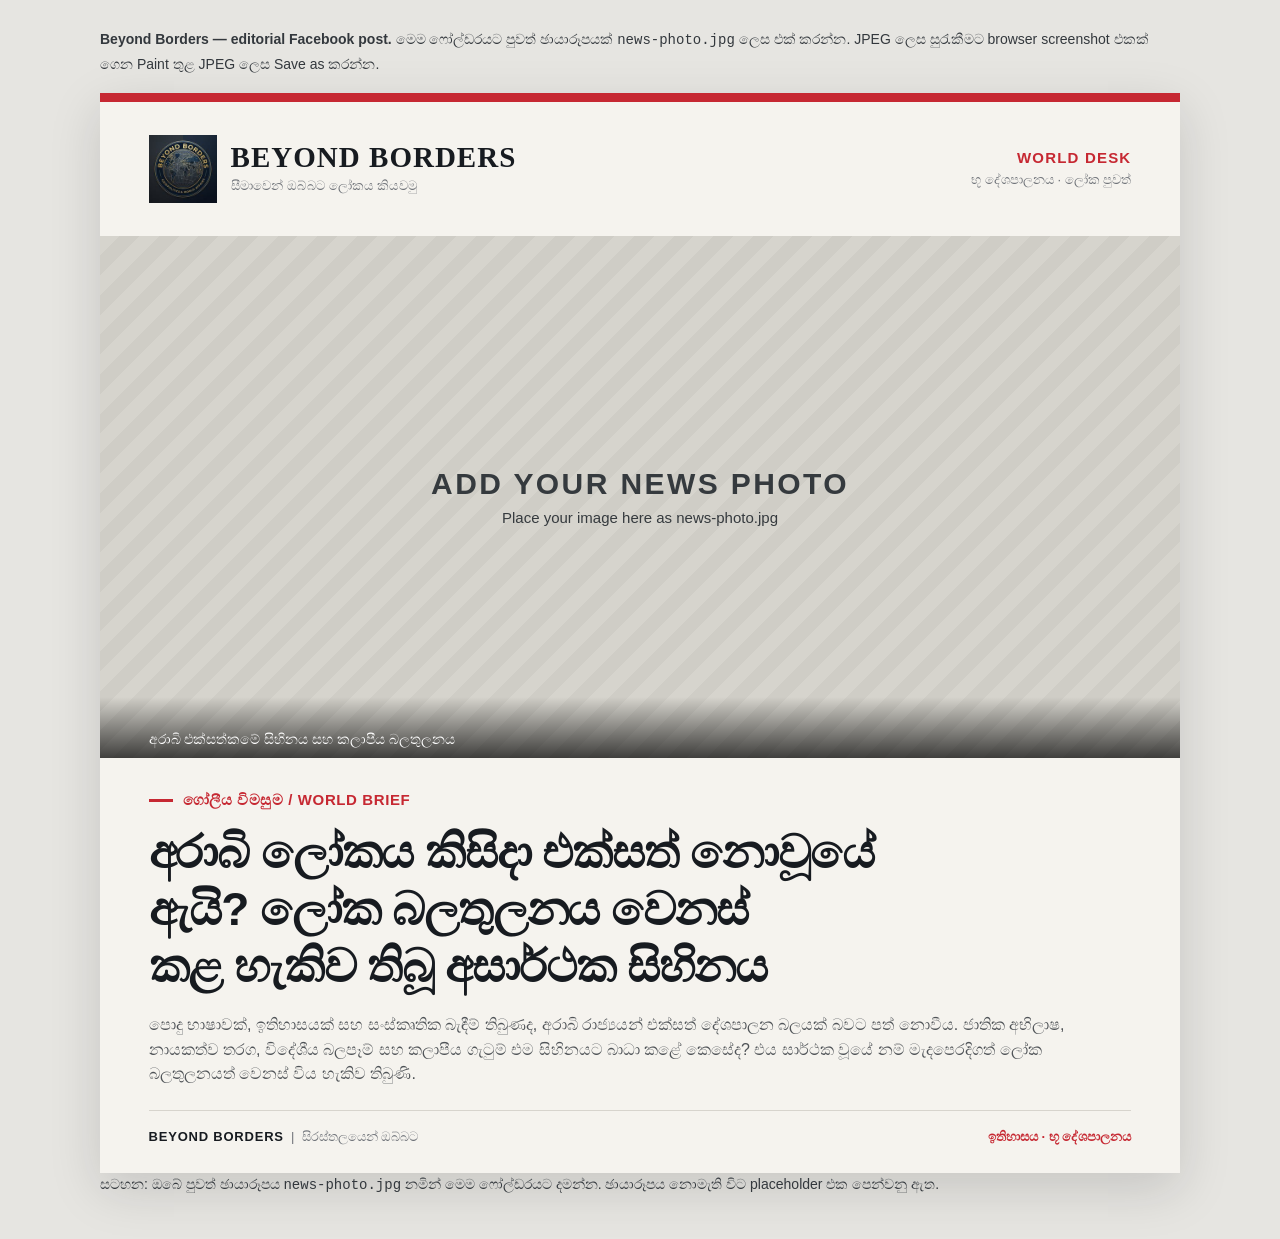
==== posts/arab-unity/index.html @ 0e14822c "Add Arab unity editorial post using Beyond Borders template" ====
<!DOCTYPE html>
<html lang="si">
<head>
<meta charset="UTF-8">
<meta name="viewport" content="width=device-width, initial-scale=1">
<title>Beyond Borders | අරාබි එක්සත්කමේ අසාර්ථක සිහිනය</title>
<style>
  :root { --ink:#171b20; --paper:#f5f3ee; --red:#c62832; --muted:#6d7177; --line:#d7d4cd; }
  * { box-sizing:border-box; }
  body { margin:0; padding:28px; background:#e6e5e1; color:var(--ink); font-family:"Noto Sans Sinhala","Iskoola Pota","Nirmala UI",Arial,sans-serif; }
  .instructions,.edit-note { max-width:1080px; margin:0 auto 16px; color:#33383d; font-size:14px; line-height:1.7; }
  .post { width:min(100%,1080px); aspect-ratio:1; margin:auto; overflow:hidden; display:flex; flex-direction:column; background:var(--paper); box-shadow:0 16px 48px rgba(20,22,24,.15); }
  .masthead { min-height:12%; display:flex; align-items:center; justify-content:space-between; gap:18px; padding:3.3% 4.5%; border-top:9px solid var(--red); background:var(--paper); }
  .identity { display:flex; align-items:center; gap:14px; min-width:0; }
  .brand-logo { width:clamp(44px,6vw,68px); height:clamp(44px,6vw,68px); object-fit:contain; display:block; flex:0 0 auto; }
  .brand { font:900 clamp(17px,2.7vw,29px)/1 Georgia,"Times New Roman",serif; letter-spacing:.035em; white-space:nowrap; }
  .strapline { margin-top:6px; color:var(--muted); font-size:clamp(9px,1.15vw,13px); letter-spacing:.015em; }
  .edition { text-align:right; font-size:clamp(9px,1.15vw,13px); color:var(--muted); line-height:1.6; white-space:nowrap; }
  .edition strong { display:block; color:var(--red); font-size:clamp(10px,1.35vw,15px); letter-spacing:.08em; }
  .photo-wrap { position:relative; flex:1 1 52%; min-height:0; background:#b7b7b2; overflow:hidden; }
  .photo { position:absolute; inset:0; background-image:url('news-photo.jpg'); background-position:center; background-size:cover; }
  .photo-placeholder { position:absolute; inset:0; display:grid; place-content:center; text-align:center; color:#353a3e; padding:24px; background:repeating-linear-gradient(135deg,#d6d4cd,#d6d4cd 14px,#cfcdc6 14px,#cfcdc6 28px); }
  .photo-placeholder strong { font-size:clamp(18px,2.8vw,30px); letter-spacing:.08em; }
  .photo-placeholder span { margin-top:8px; font-size:clamp(11px,1.4vw,15px); }
  .photo-caption { position:absolute; bottom:0; left:0; padding:34px 4.5% 10px; width:100%; background:linear-gradient(transparent,rgba(0,0,0,.7)); color:white; font-size:clamp(10px,1.25vw,14px); }
  .story { padding:3.1% 4.5% 2.6%; background:var(--paper); display:flex; flex-direction:column; justify-content:center; }
  .kicker { display:flex; align-items:center; gap:10px; color:var(--red); font-size:clamp(10px,1.35vw,15px); font-weight:900; letter-spacing:.04em; margin-bottom:1.5%; }
  .kicker::before { content:""; width:24px; height:3px; background:var(--red); }
  h1 { margin:0; max-width:100%; font-size:clamp(25px,4.25vw,46px); line-height:1.24; font-weight:900; letter-spacing:-.025em; text-wrap:balance; }
  .summary { max-width:95%; margin:1.8% 0 0; color:#4f5357; font-size:clamp(12px,1.45vw,16px); line-height:1.55; }
  .bottomline { display:flex; justify-content:space-between; align-items:center; gap:12px; margin-top:2.3%; padding-top:1.8%; border-top:1px solid var(--line); color:var(--muted); font-size:clamp(9px,1.15vw,13px); }
  .bottomline strong { color:var(--ink); letter-spacing:.06em; }
  .category { color:var(--red); font-weight:800; text-align:right; }
  @media(max-width:560px) { body{padding:10px}.masthead{gap:8px}.identity{gap:8px}.strapline,.edition{font-size:8px} }
  @media print { @page{size:1080px 1080px;margin:0} body{padding:0;background:white}.instructions,.edit-note{display:none}.post{width:1080px;height:1080px;box-shadow:none} }
</style>
</head>
<body>
  <div class="instructions"><strong>Beyond Borders — editorial Facebook post.</strong> මෙම ෆෝල්ඩරයට පුවත් ඡායාරූපයක් <code>news-photo.jpg</code> ලෙස එක් කරන්න. JPEG ලෙස සුරැකීමට browser screenshot එකක් ගෙන Paint තුළ JPEG ලෙස Save as කරන්න.</div>
  <main class="post" aria-label="Beyond Borders editorial Facebook post">
    <header class="masthead">
      <div class="identity">
        <img class="brand-logo" src="../../logo.jpg" alt="Beyond Borders logo">
        <div><div class="brand">BEYOND BORDERS</div><div class="strapline">සීමාවෙන් ඔබ්බට ලෝකය කියවමු</div></div>
      </div>
      <div class="edition"><strong>WORLD DESK</strong>භූ දේශපාලනය · ලෝක පුවත්</div>
    </header>
    <section class="photo-wrap" aria-label="News photograph">
      <div class="photo"></div>
      <div class="photo-placeholder"><strong>ADD YOUR NEWS PHOTO</strong><span>Place your image here as news-photo.jpg</span></div>
      <div class="photo-caption">අරාබි එක්සත්කමේ සිහිනය සහ කලාපීය බලතුලනය</div>
    </section>
    <section class="story">
      <div class="kicker">ගෝලීය විමසුම / WORLD BRIEF</div>
      <h1>අරාබි ලෝකය කිසිදා එක්සත් නොවූයේ ඇයි? ලෝක බලතුලනය වෙනස් කළ හැකිව තිබූ අසාර්ථක සිහිනය</h1>
      <p class="summary">පොදු භාෂාවක්, ඉතිහාසයක් සහ සංස්කෘතික බැඳීම් තිබුණද, අරාබි රාජ්‍යයන් එක්සත් දේශපාලන බලයක් බවට පත් නොවීය. ජාතික අභිලාෂ, නායකත්ව තරග, විදේශීය බලපෑම් සහ කලාපීය ගැටුම් එම සිහිනයට බාධා කළේ කෙසේද? එය සාර්ථක වූයේ නම් මැදපෙරදිගත් ලෝක බලතුලනයත් වෙනස් විය හැකිව තිබුණි.</p>
      <footer class="bottomline">
        <span><strong>BEYOND BORDERS</strong> &nbsp;|&nbsp; සිරස්තලයෙන් ඔබ්බට</span>
        <span class="category">ඉතිහාසය · භූ දේශපාලනය</span>
      </footer>
    </section>
  </main>
  <div class="edit-note">සටහන: ඔබේ පුවත් ඡායාරූපය <code>news-photo.jpg</code> නමින් මෙම ෆෝල්ඩරයට දමන්න. ඡායාරූපය නොමැති විට placeholder එක පෙන්වනු ඇත.</div>
<script>
  const imageCheck = new Image();
  imageCheck.onload = () => { const placeholder = document.querySelector(".photo-placeholder"); if (placeholder) placeholder.style.display = "none"; };
  imageCheck.src = "news-photo.jpg";
</script>
</body>
</html>
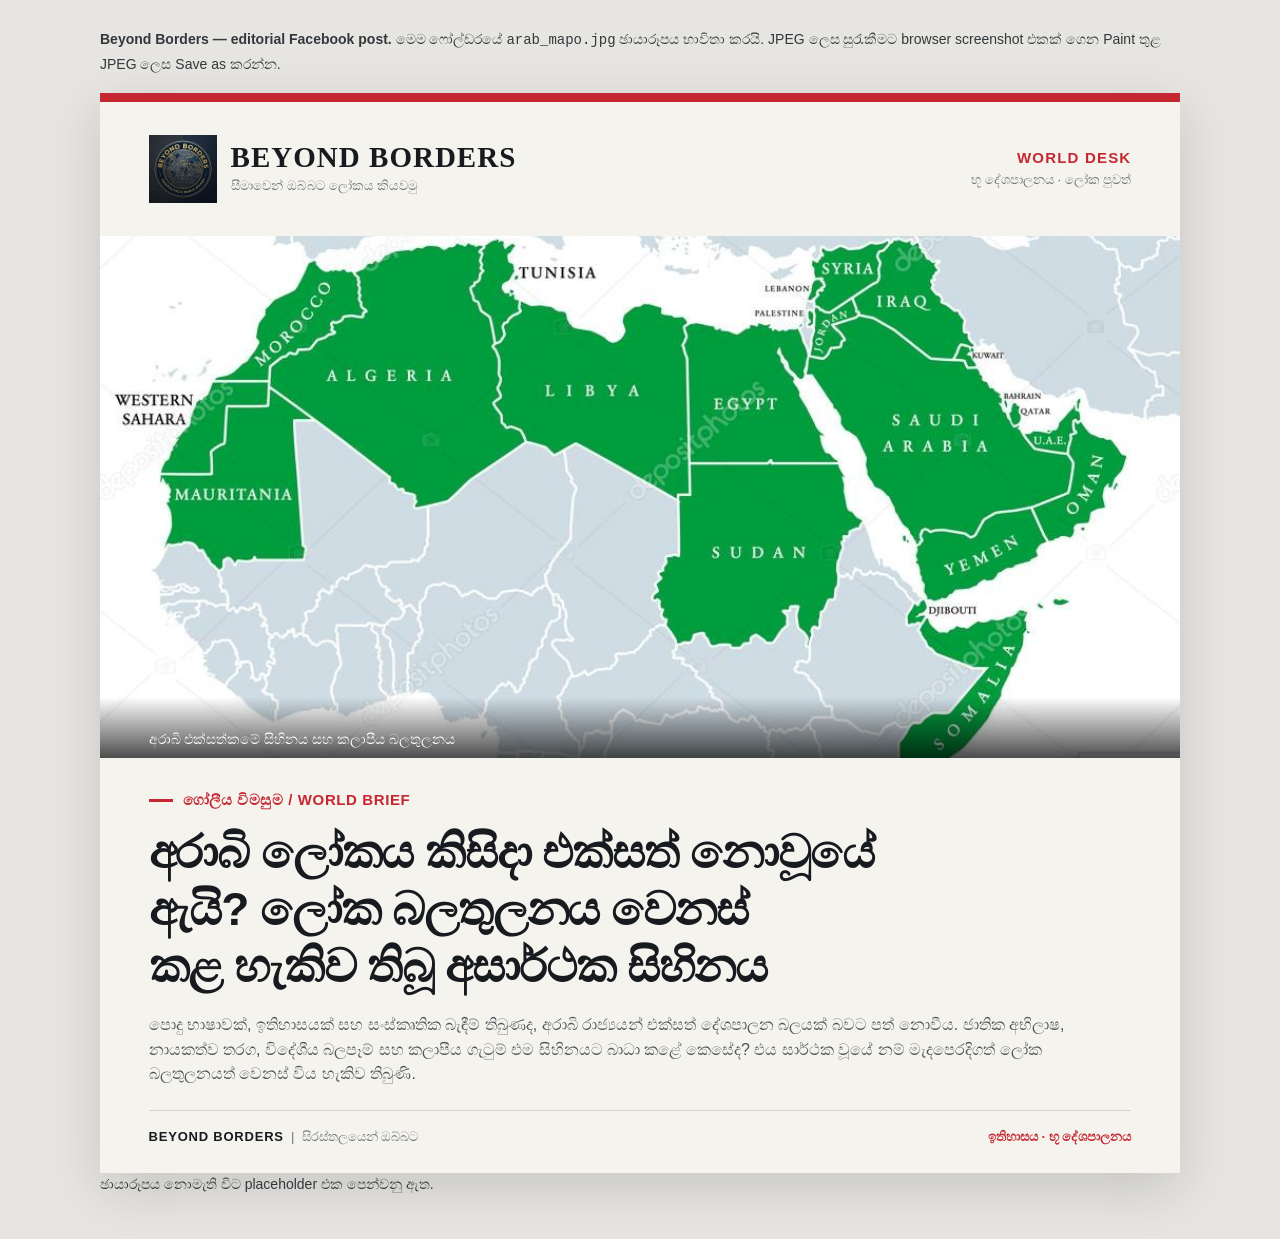
==== commit 5d333252: "Use arab_mapo.jpg in Arab Unity post" ====
--- a/posts/arab-unity/index.html
+++ b/posts/arab-unity/index.html
@@ -18,7 +18,7 @@
   .edition { text-align:right; font-size:clamp(9px,1.15vw,13px); color:var(--muted); line-height:1.6; white-space:nowrap; }
   .edition strong { display:block; color:var(--red); font-size:clamp(10px,1.35vw,15px); letter-spacing:.08em; }
   .photo-wrap { position:relative; flex:1 1 52%; min-height:0; background:#b7b7b2; overflow:hidden; }
-  .photo { position:absolute; inset:0; background-image:url('news-photo.jpg'); background-position:center; background-size:cover; }
+  .photo { position:absolute; inset:0; background-image:url('arab_mapo.jpg'); background-position:center; background-size:cover; }
   .photo-placeholder { position:absolute; inset:0; display:grid; place-content:center; text-align:center; color:#353a3e; padding:24px; background:repeating-linear-gradient(135deg,#d6d4cd,#d6d4cd 14px,#cfcdc6 14px,#cfcdc6 28px); }
   .photo-placeholder strong { font-size:clamp(18px,2.8vw,30px); letter-spacing:.08em; }
   .photo-placeholder span { margin-top:8px; font-size:clamp(11px,1.4vw,15px); }
@@ -36,7 +36,7 @@
 </style>
 </head>
 <body>
-  <div class="instructions"><strong>Beyond Borders — editorial Facebook post.</strong> මෙම ෆෝල්ඩරයට පුවත් ඡායාරූපයක් <code>news-photo.jpg</code> ලෙස එක් කරන්න. JPEG ලෙස සුරැකීමට browser screenshot එකක් ගෙන Paint තුළ JPEG ලෙස Save as කරන්න.</div>
+  <div class="instructions"><strong>Beyond Borders — editorial Facebook post.</strong> මෙම ෆෝල්ඩරයේ <code>arab_mapo.jpg</code> ඡායාරූපය භාවිතා කරයි. JPEG ලෙස සුරැකීමට browser screenshot එකක් ගෙන Paint තුළ JPEG ලෙස Save as කරන්න.</div>
   <main class="post" aria-label="Beyond Borders editorial Facebook post">
     <header class="masthead">
       <div class="identity">
@@ -47,7 +47,7 @@
     </header>
     <section class="photo-wrap" aria-label="News photograph">
       <div class="photo"></div>
-      <div class="photo-placeholder"><strong>ADD YOUR NEWS PHOTO</strong><span>Place your image here as news-photo.jpg</span></div>
+      <div class="photo-placeholder"><strong>ADD YOUR NEWS PHOTO</strong><span>Image: arab_mapo.jpg</span></div>
       <div class="photo-caption">අරාබි එක්සත්කමේ සිහිනය සහ කලාපීය බලතුලනය</div>
     </section>
     <section class="story">
@@ -60,11 +60,11 @@
       </footer>
     </section>
   </main>
-  <div class="edit-note">සටහන: ඔබේ පුවත් ඡායාරූපය <code>news-photo.jpg</code> නමින් මෙම ෆෝල්ඩරයට දමන්න. ඡායාරූපය නොමැති විට placeholder එක පෙන්වනු ඇත.</div>
+  <div class="edit-note">ඡායාරූපය නොමැති විට placeholder එක පෙන්වනු ඇත.</div>
 <script>
   const imageCheck = new Image();
   imageCheck.onload = () => { const placeholder = document.querySelector(".photo-placeholder"); if (placeholder) placeholder.style.display = "none"; };
-  imageCheck.src = "news-photo.jpg";
+  imageCheck.src = "arab_mapo.jpg";
 </script>
 </body>
 </html>
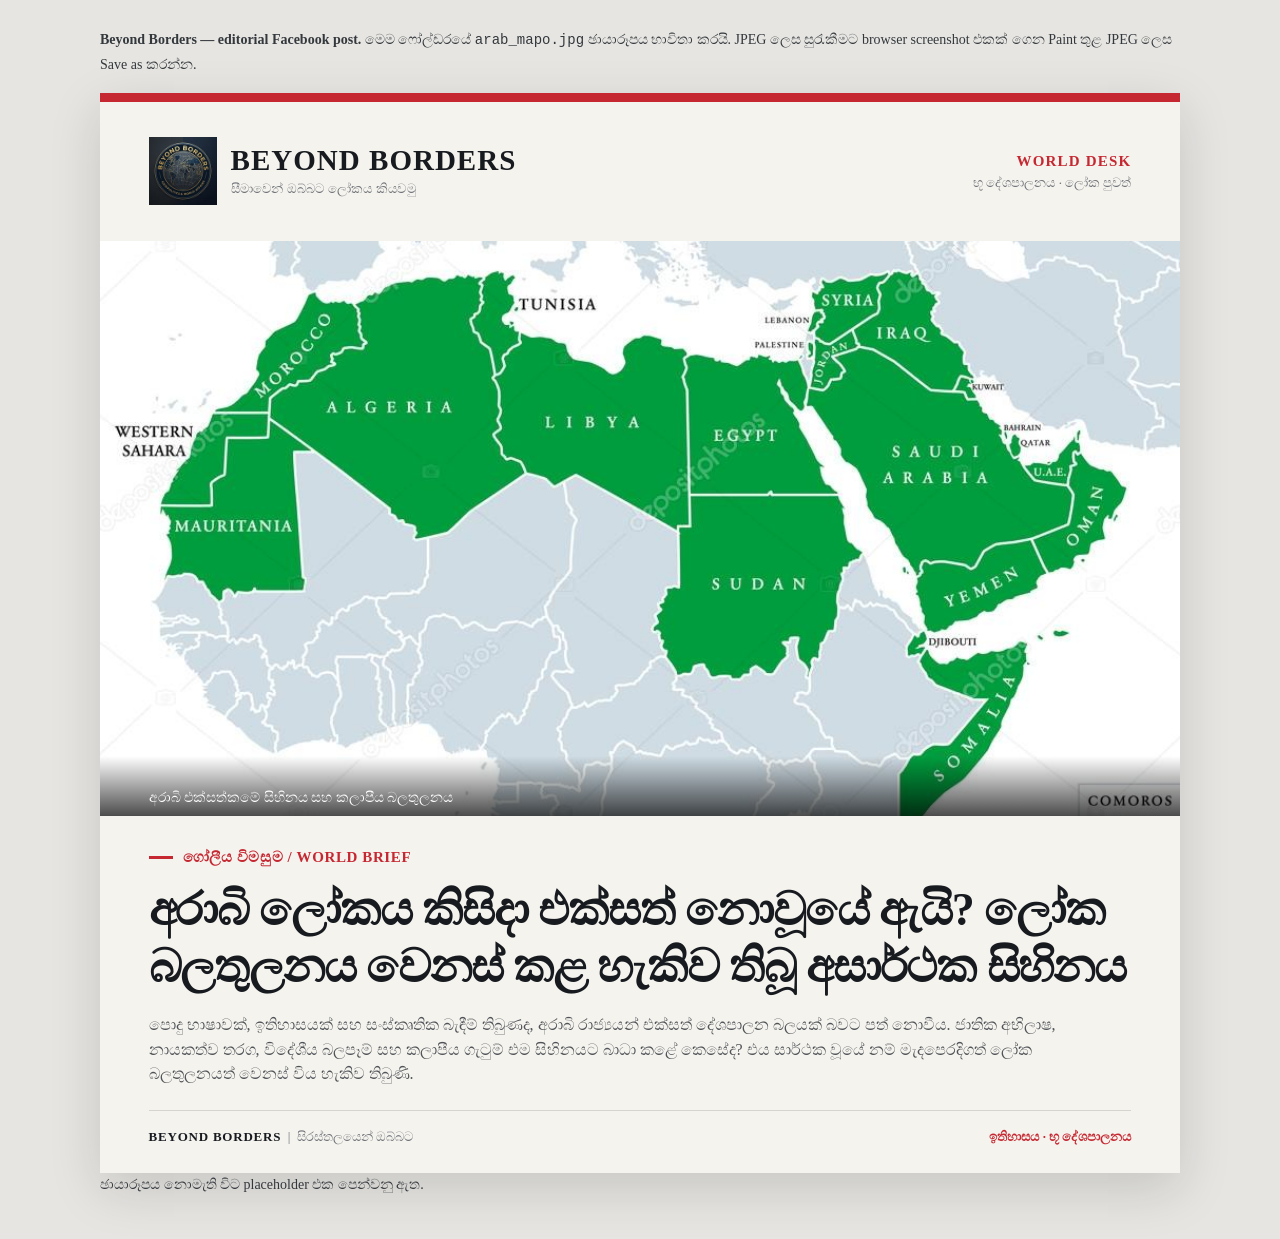
==== commit 13109a89: "Update Beyond Borders post to FM Abhaya font" ====
--- a/posts/arab-unity/index.html
+++ b/posts/arab-unity/index.html
@@ -7,7 +7,7 @@
 <style>
   :root { --ink:#171b20; --paper:#f5f3ee; --red:#c62832; --muted:#6d7177; --line:#d7d4cd; }
   * { box-sizing:border-box; }
-  body { margin:0; padding:28px; background:#e6e5e1; color:var(--ink); font-family:"Noto Sans Sinhala","Iskoola Pota","Nirmala UI",Arial,sans-serif; }
+  body { margin:0; padding:28px; background:#e6e5e1; color:var(--ink); font-family:"FM Abhaya","FMAbhaya","Iskoola Pota","Nirmala UI",serif; }
   .instructions,.edit-note { max-width:1080px; margin:0 auto 16px; color:#33383d; font-size:14px; line-height:1.7; }
   .post { width:min(100%,1080px); aspect-ratio:1; margin:auto; overflow:hidden; display:flex; flex-direction:column; background:var(--paper); box-shadow:0 16px 48px rgba(20,22,24,.15); }
   .masthead { min-height:12%; display:flex; align-items:center; justify-content:space-between; gap:18px; padding:3.3% 4.5%; border-top:9px solid var(--red); background:var(--paper); }
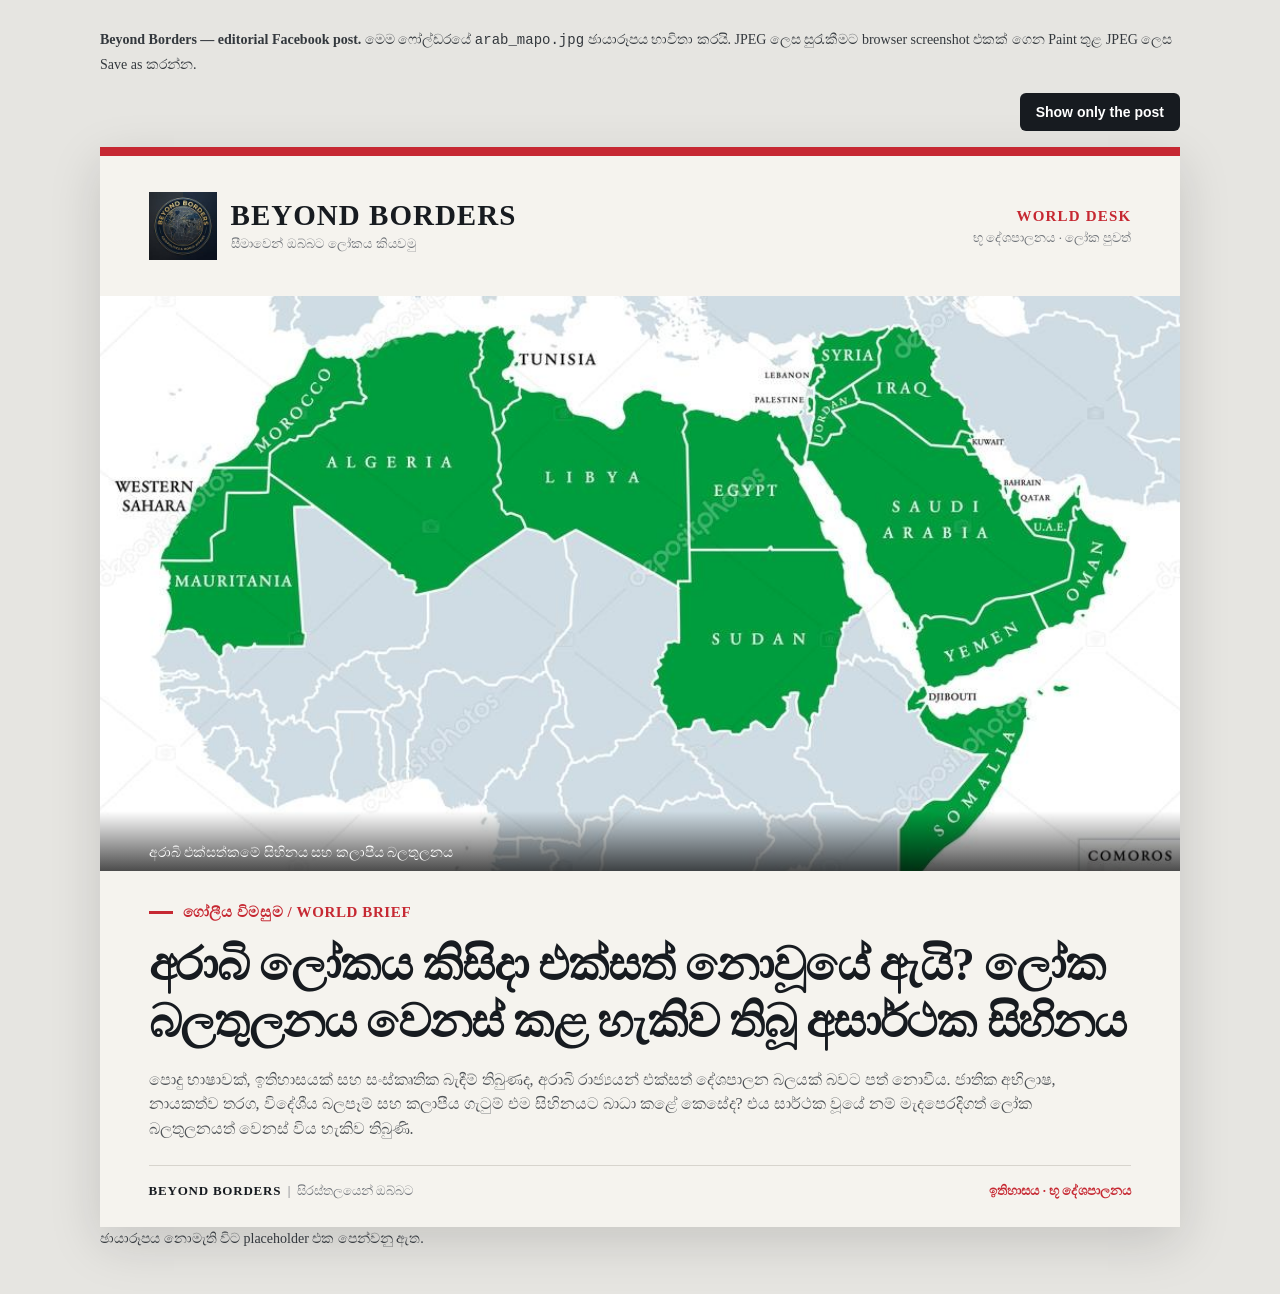
==== commit a8da5918: "Add show-only-post toggle to Arab Unity post" ====
--- a/posts/arab-unity/index.html
+++ b/posts/arab-unity/index.html
@@ -9,6 +9,12 @@
   * { box-sizing:border-box; }
   body { margin:0; padding:28px; background:#e6e5e1; color:var(--ink); font-family:"FM Abhaya","FMAbhaya","Iskoola Pota","Nirmala UI",serif; }
   .instructions,.edit-note { max-width:1080px; margin:0 auto 16px; color:#33383d; font-size:14px; line-height:1.7; }
+  .toolbar { max-width:1080px; margin:0 auto 16px; display:flex; justify-content:flex-end; gap:10px; }
+  .view-button { border:0; border-radius:6px; padding:11px 16px; background:var(--ink); color:#fff; font:700 14px/1.2 "FM Abhaya","FMAbhaya","Iskoola Pota","Nirmala UI",sans-serif; cursor:pointer; }
+  .view-button:hover { background:var(--red); }
+  body.post-only { padding:0; background:#fff; }
+  body.post-only .instructions, body.post-only .edit-note, body.post-only .toolbar { display:none; }
+  body.post-only .post { width:min(100vw,1080px); height:auto; aspect-ratio:1; box-shadow:none; }
   .post { width:min(100%,1080px); aspect-ratio:1; margin:auto; overflow:hidden; display:flex; flex-direction:column; background:var(--paper); box-shadow:0 16px 48px rgba(20,22,24,.15); }
   .masthead { min-height:12%; display:flex; align-items:center; justify-content:space-between; gap:18px; padding:3.3% 4.5%; border-top:9px solid var(--red); background:var(--paper); }
   .identity { display:flex; align-items:center; gap:14px; min-width:0; }
@@ -37,6 +43,7 @@
 </head>
 <body>
   <div class="instructions"><strong>Beyond Borders — editorial Facebook post.</strong> මෙම ෆෝල්ඩරයේ <code>arab_mapo.jpg</code> ඡායාරූපය භාවිතා කරයි. JPEG ලෙස සුරැකීමට browser screenshot එකක් ගෙන Paint තුළ JPEG ලෙස Save as කරන්න.</div>
+  <div class="toolbar"><button class="view-button" id="togglePostView" type="button" aria-pressed="false">Show only the post</button></div>
   <main class="post" aria-label="Beyond Borders editorial Facebook post">
     <header class="masthead">
       <div class="identity">
@@ -62,6 +69,12 @@
   </main>
   <div class="edit-note">ඡායාරූපය නොමැති විට placeholder එක පෙන්වනු ඇත.</div>
 <script>
+  const togglePostView = document.getElementById("togglePostView");
+  togglePostView.addEventListener("click", () => {
+    const onlyPost = document.body.classList.toggle("post-only");
+    togglePostView.textContent = onlyPost ? "Show editing notes" : "Show only the post";
+    togglePostView.setAttribute("aria-pressed", String(onlyPost));
+  });
   const imageCheck = new Image();
   imageCheck.onload = () => { const placeholder = document.querySelector(".photo-placeholder"); if (placeholder) placeholder.style.display = "none"; };
   imageCheck.src = "arab_mapo.jpg";
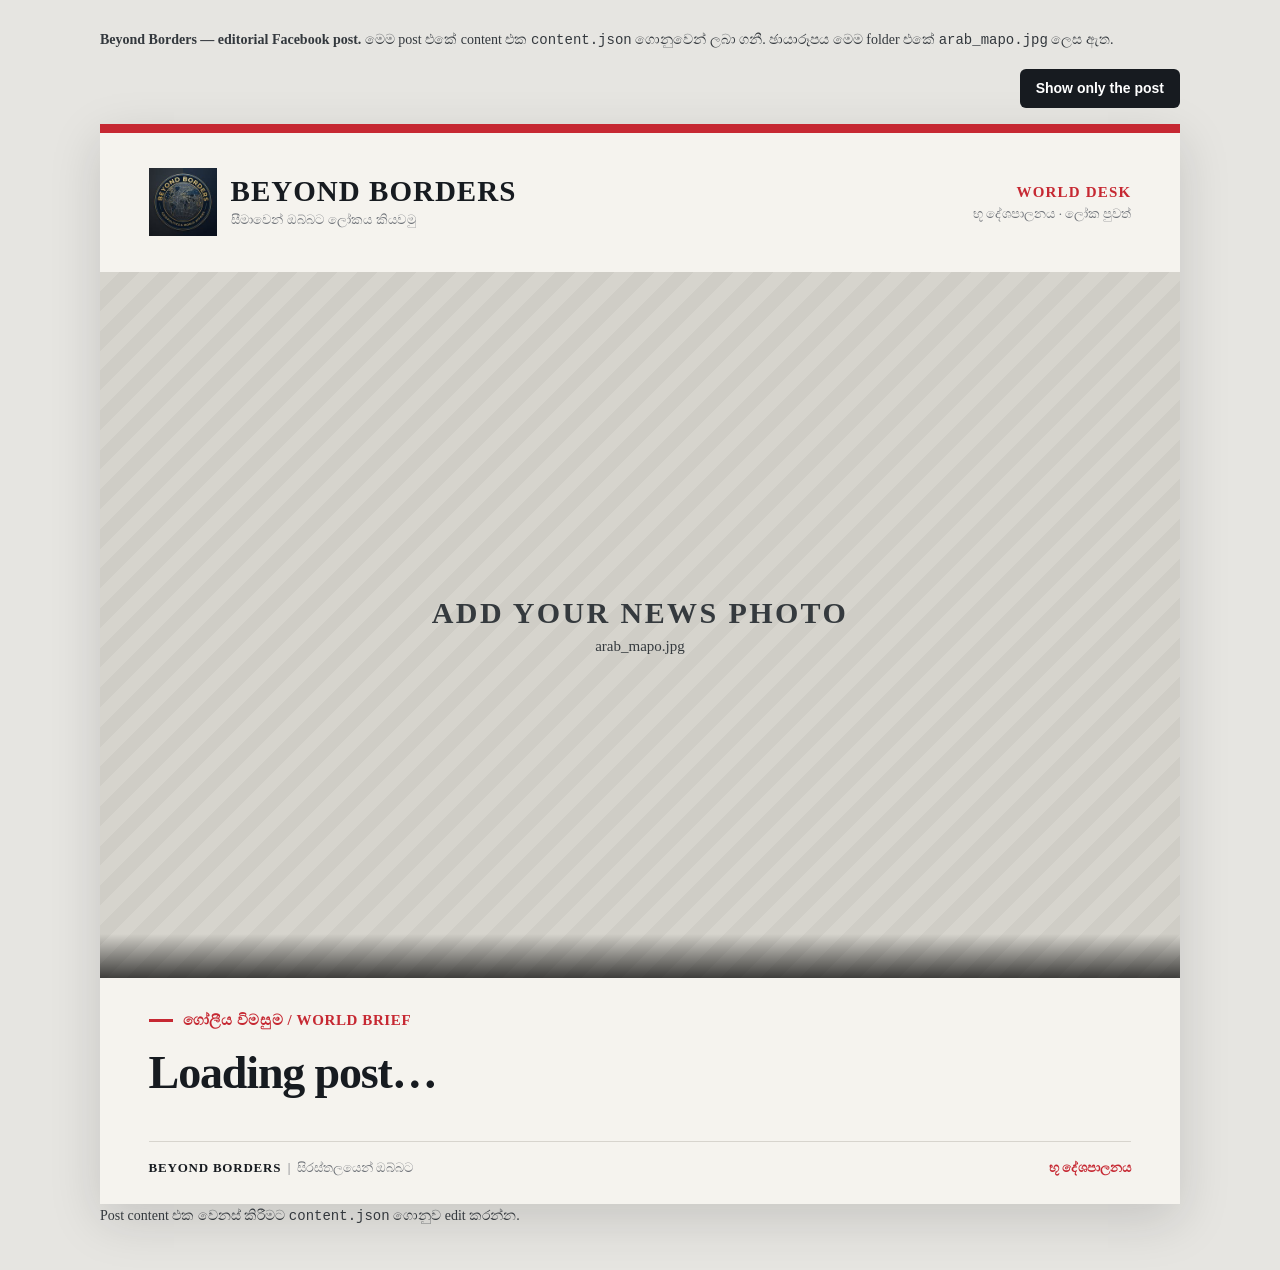
==== commit 1f367922: "Use shared post template and load Arab Unity content from JSON" ====
--- a/posts/arab-unity/index.html
+++ b/posts/arab-unity/index.html
@@ -3,47 +3,13 @@
 <head>
 <meta charset="UTF-8">
 <meta name="viewport" content="width=device-width, initial-scale=1">
-<title>Beyond Borders | අරාබි එක්සත්කමේ අසාර්ථක සිහිනය</title>
-<style>
-  :root { --ink:#171b20; --paper:#f5f3ee; --red:#c62832; --muted:#6d7177; --line:#d7d4cd; }
-  * { box-sizing:border-box; }
-  body { margin:0; padding:28px; background:#e6e5e1; color:var(--ink); font-family:"FM Abhaya","FMAbhaya","Iskoola Pota","Nirmala UI",serif; }
-  .instructions,.edit-note { max-width:1080px; margin:0 auto 16px; color:#33383d; font-size:14px; line-height:1.7; }
-  .toolbar { max-width:1080px; margin:0 auto 16px; display:flex; justify-content:flex-end; gap:10px; }
-  .view-button { border:0; border-radius:6px; padding:11px 16px; background:var(--ink); color:#fff; font:700 14px/1.2 "FM Abhaya","FMAbhaya","Iskoola Pota","Nirmala UI",sans-serif; cursor:pointer; }
-  .view-button:hover { background:var(--red); }
-  body.post-only { padding:0; background:#fff; }
-  body.post-only .instructions, body.post-only .edit-note, body.post-only .toolbar { display:none; }
-  body.post-only .post { width:min(100vw,1080px); height:auto; aspect-ratio:1; box-shadow:none; }
-  .post { width:min(100%,1080px); aspect-ratio:1; margin:auto; overflow:hidden; display:flex; flex-direction:column; background:var(--paper); box-shadow:0 16px 48px rgba(20,22,24,.15); }
-  .masthead { min-height:12%; display:flex; align-items:center; justify-content:space-between; gap:18px; padding:3.3% 4.5%; border-top:9px solid var(--red); background:var(--paper); }
-  .identity { display:flex; align-items:center; gap:14px; min-width:0; }
-  .brand-logo { width:clamp(44px,6vw,68px); height:clamp(44px,6vw,68px); object-fit:contain; display:block; flex:0 0 auto; }
-  .brand { font:900 clamp(17px,2.7vw,29px)/1 Georgia,"Times New Roman",serif; letter-spacing:.035em; white-space:nowrap; }
-  .strapline { margin-top:6px; color:var(--muted); font-size:clamp(9px,1.15vw,13px); letter-spacing:.015em; }
-  .edition { text-align:right; font-size:clamp(9px,1.15vw,13px); color:var(--muted); line-height:1.6; white-space:nowrap; }
-  .edition strong { display:block; color:var(--red); font-size:clamp(10px,1.35vw,15px); letter-spacing:.08em; }
-  .photo-wrap { position:relative; flex:1 1 52%; min-height:0; background:#b7b7b2; overflow:hidden; }
-  .photo { position:absolute; inset:0; background-image:url('arab_mapo.jpg'); background-position:center; background-size:cover; }
-  .photo-placeholder { position:absolute; inset:0; display:grid; place-content:center; text-align:center; color:#353a3e; padding:24px; background:repeating-linear-gradient(135deg,#d6d4cd,#d6d4cd 14px,#cfcdc6 14px,#cfcdc6 28px); }
-  .photo-placeholder strong { font-size:clamp(18px,2.8vw,30px); letter-spacing:.08em; }
-  .photo-placeholder span { margin-top:8px; font-size:clamp(11px,1.4vw,15px); }
-  .photo-caption { position:absolute; bottom:0; left:0; padding:34px 4.5% 10px; width:100%; background:linear-gradient(transparent,rgba(0,0,0,.7)); color:white; font-size:clamp(10px,1.25vw,14px); }
-  .story { padding:3.1% 4.5% 2.6%; background:var(--paper); display:flex; flex-direction:column; justify-content:center; }
-  .kicker { display:flex; align-items:center; gap:10px; color:var(--red); font-size:clamp(10px,1.35vw,15px); font-weight:900; letter-spacing:.04em; margin-bottom:1.5%; }
-  .kicker::before { content:""; width:24px; height:3px; background:var(--red); }
-  h1 { margin:0; max-width:100%; font-size:clamp(25px,4.25vw,46px); line-height:1.24; font-weight:900; letter-spacing:-.025em; text-wrap:balance; }
-  .summary { max-width:95%; margin:1.8% 0 0; color:#4f5357; font-size:clamp(12px,1.45vw,16px); line-height:1.55; }
-  .bottomline { display:flex; justify-content:space-between; align-items:center; gap:12px; margin-top:2.3%; padding-top:1.8%; border-top:1px solid var(--line); color:var(--muted); font-size:clamp(9px,1.15vw,13px); }
-  .bottomline strong { color:var(--ink); letter-spacing:.06em; }
-  .category { color:var(--red); font-weight:800; text-align:right; }
-  @media(max-width:560px) { body{padding:10px}.masthead{gap:8px}.identity{gap:8px}.strapline,.edition{font-size:8px} }
-  @media print { @page{size:1080px 1080px;margin:0} body{padding:0;background:white}.instructions,.edit-note{display:none}.post{width:1080px;height:1080px;box-shadow:none} }
-</style>
+<title>Beyond Borders | Editorial post</title>
+<link rel="stylesheet" href="../../post-template.css">
 </head>
-<body>
-  <div class="instructions"><strong>Beyond Borders — editorial Facebook post.</strong> මෙම ෆෝල්ඩරයේ <code>arab_mapo.jpg</code> ඡායාරූපය භාවිතා කරයි. JPEG ලෙස සුරැකීමට browser screenshot එකක් ගෙන Paint තුළ JPEG ලෙස Save as කරන්න.</div>
+<body data-content-url="content.json">
+  <div class="instructions"><strong>Beyond Borders — editorial Facebook post.</strong> මෙම post එකේ content එක <code>content.json</code> ගොනුවෙන් ලබා ගනී. ඡායාරූපය මෙම folder එකේ <code>arab_mapo.jpg</code> ලෙස ඇත.</div>
   <div class="toolbar"><button class="view-button" id="togglePostView" type="button" aria-pressed="false">Show only the post</button></div>
+  <div id="postError" class="post-error" role="alert" hidden></div>
   <main class="post" aria-label="Beyond Borders editorial Facebook post">
     <header class="masthead">
       <div class="identity">
@@ -53,31 +19,21 @@
       <div class="edition"><strong>WORLD DESK</strong>භූ දේශපාලනය · ලෝක පුවත්</div>
     </header>
     <section class="photo-wrap" aria-label="News photograph">
-      <div class="photo"></div>
-      <div class="photo-placeholder"><strong>ADD YOUR NEWS PHOTO</strong><span>Image: arab_mapo.jpg</span></div>
-      <div class="photo-caption">අරාබි එක්සත්කමේ සිහිනය සහ කලාපීය බලතුලනය</div>
+      <div class="photo" id="postPhoto"></div>
+      <div class="photo-placeholder" id="photoPlaceholder"><strong>ADD YOUR NEWS PHOTO</strong><span id="photoPlaceholderName">arab_mapo.jpg</span></div>
+      <div class="photo-caption" id="photoCaption"></div>
     </section>
     <section class="story">
-      <div class="kicker">ගෝලීය විමසුම / WORLD BRIEF</div>
-      <h1>අරාබි ලෝකය කිසිදා එක්සත් නොවූයේ ඇයි? ලෝක බලතුලනය වෙනස් කළ හැකිව තිබූ අසාර්ථක සිහිනය</h1>
-      <p class="summary">පොදු භාෂාවක්, ඉතිහාසයක් සහ සංස්කෘතික බැඳීම් තිබුණද, අරාබි රාජ්‍යයන් එක්සත් දේශපාලන බලයක් බවට පත් නොවීය. ජාතික අභිලාෂ, නායකත්ව තරග, විදේශීය බලපෑම් සහ කලාපීය ගැටුම් එම සිහිනයට බාධා කළේ කෙසේද? එය සාර්ථක වූයේ නම් මැදපෙරදිගත් ලෝක බලතුලනයත් වෙනස් විය හැකිව තිබුණි.</p>
+      <div class="kicker" id="postKicker">ගෝලීය විමසුම / WORLD BRIEF</div>
+      <h1 id="postTitle">Loading post…</h1>
+      <p class="summary" id="postSummary"></p>
       <footer class="bottomline">
         <span><strong>BEYOND BORDERS</strong> &nbsp;|&nbsp; සිරස්තලයෙන් ඔබ්බට</span>
-        <span class="category">ඉතිහාසය · භූ දේශපාලනය</span>
+        <span class="category" id="postCategory">භූ දේශපාලනය</span>
       </footer>
     </section>
   </main>
-  <div class="edit-note">ඡායාරූපය නොමැති විට placeholder එක පෙන්වනු ඇත.</div>
-<script>
-  const togglePostView = document.getElementById("togglePostView");
-  togglePostView.addEventListener("click", () => {
-    const onlyPost = document.body.classList.toggle("post-only");
-    togglePostView.textContent = onlyPost ? "Show editing notes" : "Show only the post";
-    togglePostView.setAttribute("aria-pressed", String(onlyPost));
-  });
-  const imageCheck = new Image();
-  imageCheck.onload = () => { const placeholder = document.querySelector(".photo-placeholder"); if (placeholder) placeholder.style.display = "none"; };
-  imageCheck.src = "arab_mapo.jpg";
-</script>
+  <div class="edit-note">Post content එක වෙනස් කිරීමට <code>content.json</code> ගොනුව edit කරන්න.</div>
+<script src="../../post-template.js"></script>
 </body>
 </html>
--- a/post-template.css
+++ b/post-template.css
@@ -0,0 +1,36 @@
+:root { --ink:#171b20; --paper:#f5f3ee; --red:#c62832; --muted:#6d7177; --line:#d7d4cd; }
+* { box-sizing:border-box; }
+body { margin:0; padding:28px; background:#e6e5e1; color:var(--ink); font-family:"FM Abhaya","FMAbhaya","Iskoola Pota","Nirmala UI",serif; }
+.instructions,.edit-note { max-width:1080px; margin:0 auto 16px; color:#33383d; font-size:14px; line-height:1.7; }
+.toolbar { max-width:1080px; margin:0 auto 16px; display:flex; justify-content:flex-end; gap:10px; }
+.view-button { border:0; border-radius:6px; padding:11px 16px; background:var(--ink); color:#fff; font:700 14px/1.2 "FM Abhaya","FMAbhaya","Iskoola Pota","Nirmala UI",sans-serif; cursor:pointer; }
+.view-button:hover { background:var(--red); }
+.post { width:min(100%,1080px); aspect-ratio:1; margin:auto; overflow:hidden; display:flex; flex-direction:column; background:var(--paper); box-shadow:0 16px 48px rgba(20,22,24,.15); }
+.masthead { min-height:12%; display:flex; align-items:center; justify-content:space-between; gap:18px; padding:3.3% 4.5%; border-top:9px solid var(--red); background:var(--paper); }
+.identity { display:flex; align-items:center; gap:14px; min-width:0; }
+.brand-logo { width:clamp(44px,6vw,68px); height:clamp(44px,6vw,68px); object-fit:contain; display:block; flex:0 0 auto; }
+.brand { font:900 clamp(17px,2.7vw,29px)/1 Georgia,"Times New Roman",serif; letter-spacing:.035em; white-space:nowrap; }
+.strapline { margin-top:6px; color:var(--muted); font-size:clamp(9px,1.15vw,13px); letter-spacing:.015em; }
+.edition { text-align:right; font-size:clamp(9px,1.15vw,13px); color:var(--muted); line-height:1.6; white-space:nowrap; }
+.edition strong { display:block; color:var(--red); font-size:clamp(10px,1.35vw,15px); letter-spacing:.08em; }
+.photo-wrap { position:relative; flex:1 1 52%; min-height:0; background:#b7b7b2; overflow:hidden; }
+.photo { position:absolute; inset:0; background-position:center; background-size:cover; }
+.photo-placeholder { position:absolute; inset:0; display:grid; place-content:center; text-align:center; color:#353a3e; padding:24px; background:repeating-linear-gradient(135deg,#d6d4cd,#d6d4cd 14px,#cfcdc6 14px,#cfcdc6 28px); }
+.photo-placeholder strong { font-size:clamp(18px,2.8vw,30px); letter-spacing:.08em; }
+.photo-placeholder span { margin-top:8px; font-size:clamp(11px,1.4vw,15px); }
+.photo-caption { position:absolute; bottom:0; left:0; padding:34px 4.5% 10px; width:100%; background:linear-gradient(transparent,rgba(0,0,0,.7)); color:white; font-size:clamp(10px,1.25vw,14px); }
+.story { padding:3.1% 4.5% 2.6%; background:var(--paper); display:flex; flex-direction:column; justify-content:center; }
+.kicker { display:flex; align-items:center; gap:10px; color:var(--red); font-size:clamp(10px,1.35vw,15px); font-weight:900; letter-spacing:.04em; margin-bottom:1.5%; }
+.kicker::before { content:""; width:24px; height:3px; background:var(--red); }
+h1 { margin:0; max-width:100%; font-size:clamp(25px,4.25vw,46px); line-height:1.24; font-weight:900; letter-spacing:-.025em; text-wrap:balance; }
+.summary { max-width:95%; margin:1.8% 0 0; color:#4f5357; font-size:clamp(12px,1.45vw,16px); line-height:1.55; }
+.bottomline { display:flex; justify-content:space-between; align-items:center; gap:12px; margin-top:2.3%; padding-top:1.8%; border-top:1px solid var(--line); color:var(--muted); font-size:clamp(9px,1.15vw,13px); }
+.bottomline strong { color:var(--ink); letter-spacing:.06em; }
+.category { color:var(--red); font-weight:800; text-align:right; }
+body.post-only { padding:0; background:#fff; }
+body.post-only .instructions,body.post-only .edit-note,body.post-only .toolbar { display:none; }
+body.post-only .post { width:min(100vw,1080px); height:auto; aspect-ratio:1; box-shadow:none; }
+body.post-only .post-error { display:none; }
+.post-error { max-width:1080px; margin:20px auto; padding:16px; background:#fff3f3; color:#8e1820; border:1px solid #e4a5a9; }
+@media(max-width:560px) { body{padding:10px}.masthead{gap:8px}.identity{gap:8px}.strapline,.edition{font-size:8px} }
+@media print { @page{size:1080px 1080px;margin:0} body{padding:0;background:white}.instructions,.edit-note,.toolbar,.post-error{display:none}.post{width:1080px;height:1080px;box-shadow:none} }
